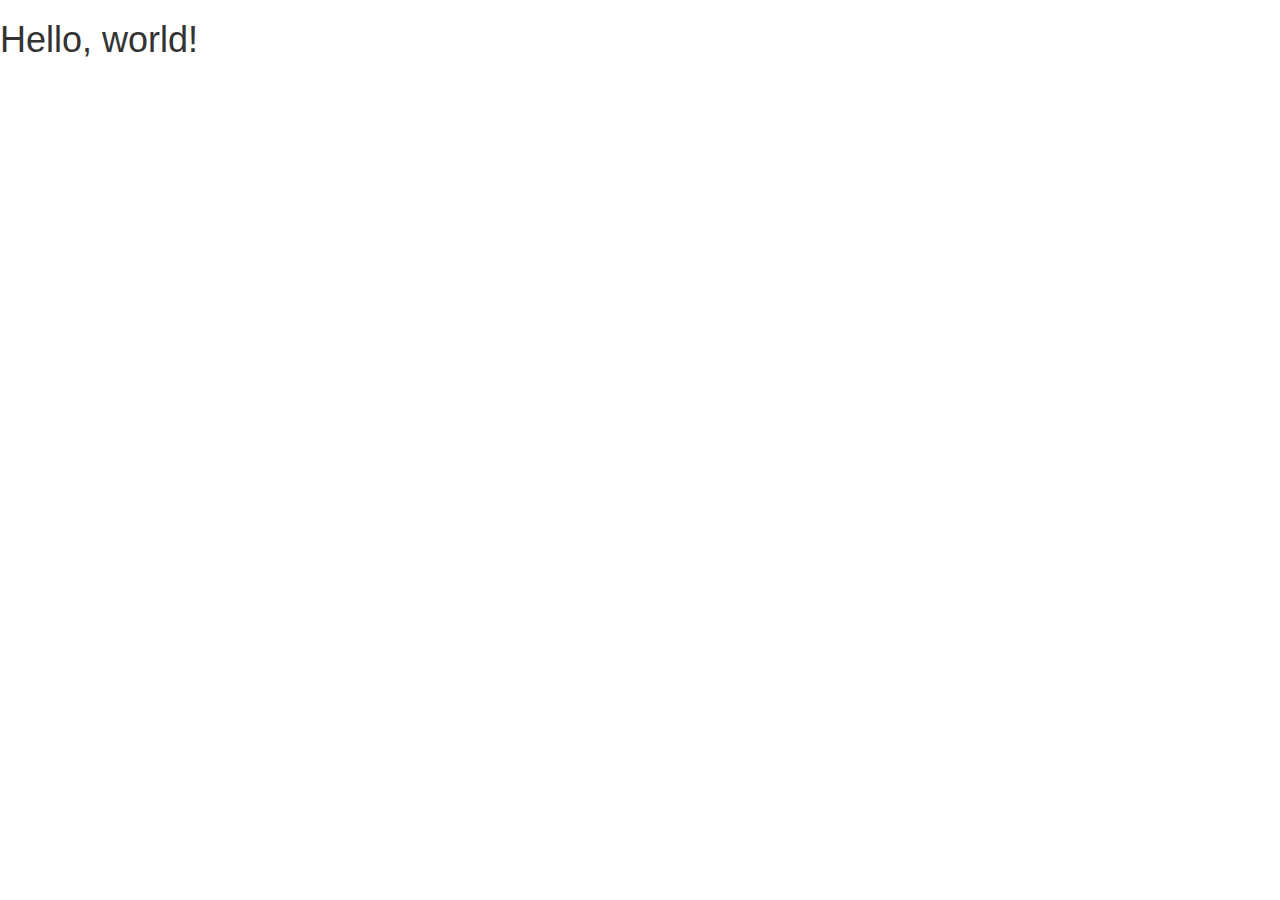
==== index.html @ cba2a3d7 "#1 upload" ====
<!DOCTYPE html>
<html lang="en">
    <head>
        <meta charset="utf-8">
        <meta http-equiv="X-UA-Compatible" content="IE=edge">
        <meta name="viewport" content="width=device-width, initial-scale=1">

        <title>Bootstrap 101 Template</title>
        <link href="asset/bootstrap/css/bootstrap.min.css" rel="stylesheet">

        <!--[if lt IE 9]>
        <script src="https://oss.maxcdn.com/html5shiv/3.7.2/html5shiv.min.js"></script>
        <script src="https://oss.maxcdn.com/respond/1.4.2/respond.min.js"></script>
        <![endif]-->
    </head>
    <body>
        <h1>Hello, world!</h1>

        <script src="asset/js/jquery-3.0.0.min.js"></script>
        <script src="asset/bootstrap/js/bootstrap.min.js"></script>
    </body>
</html>
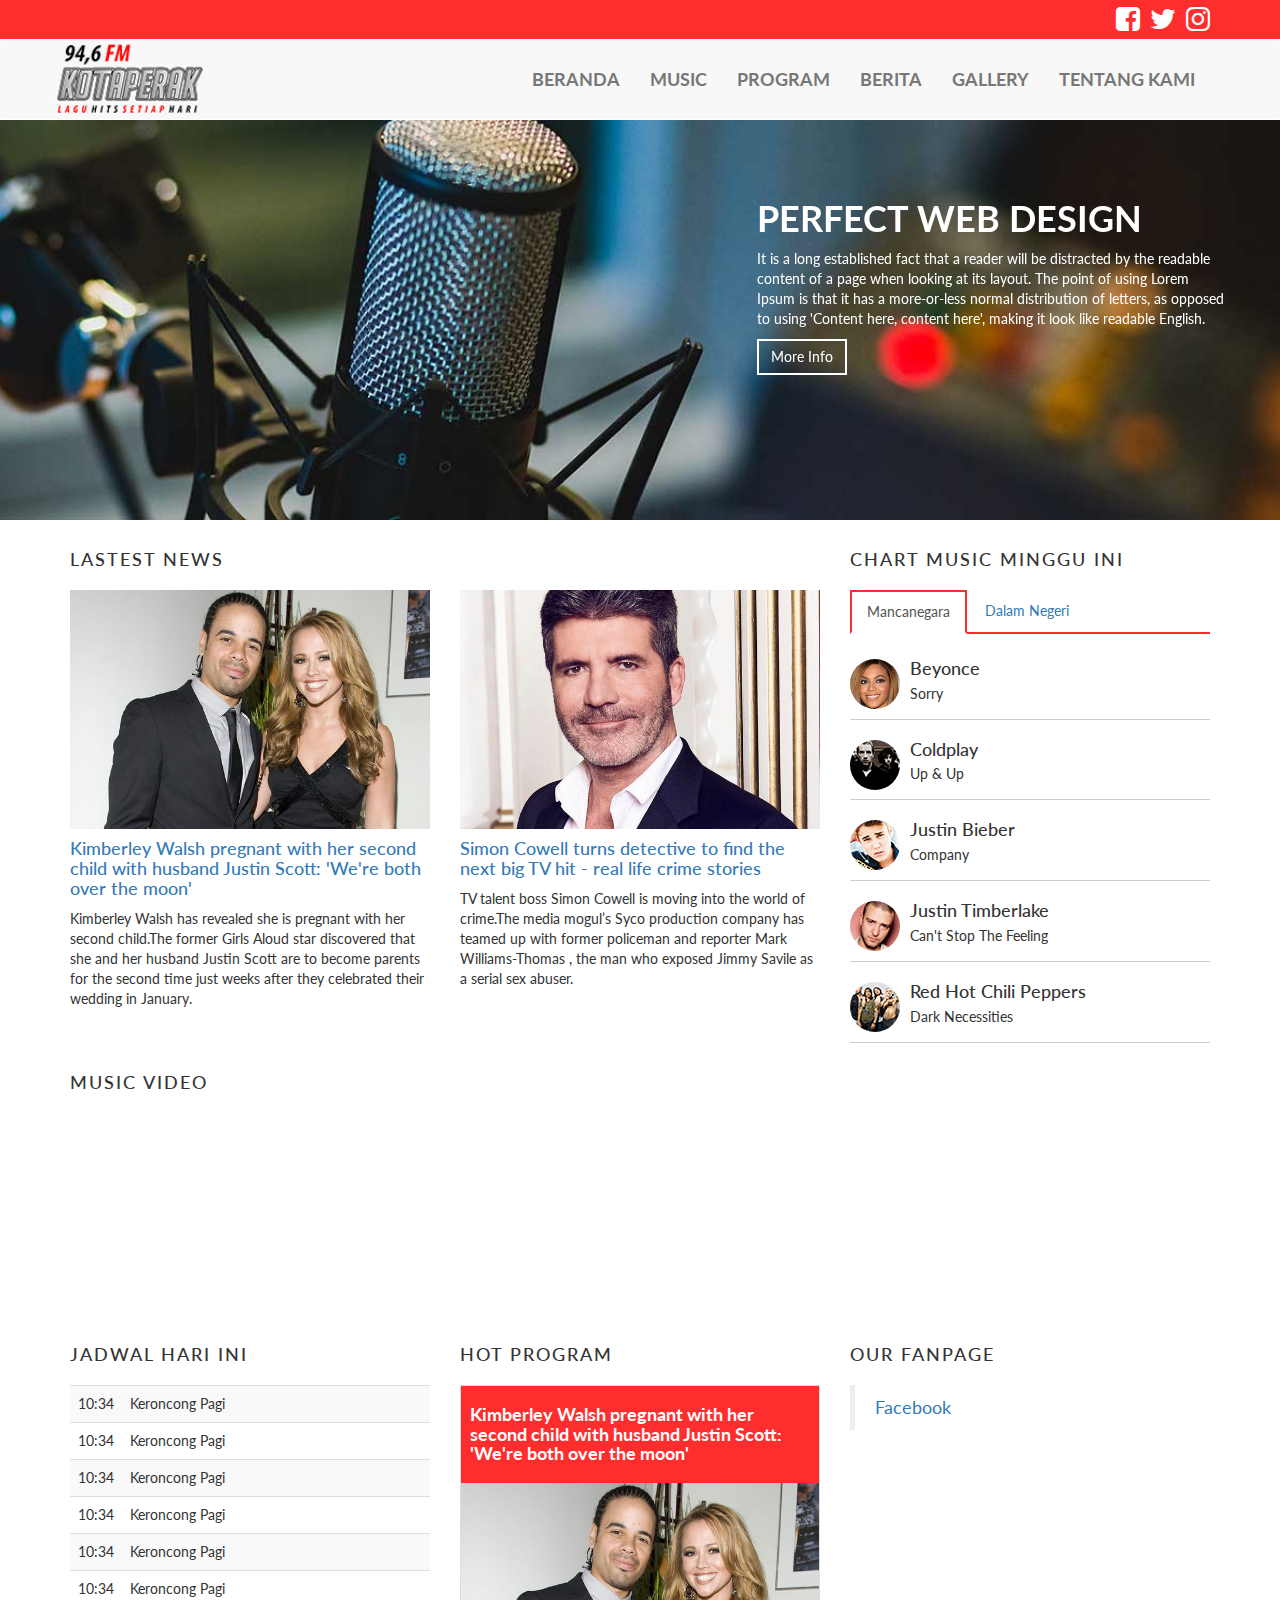
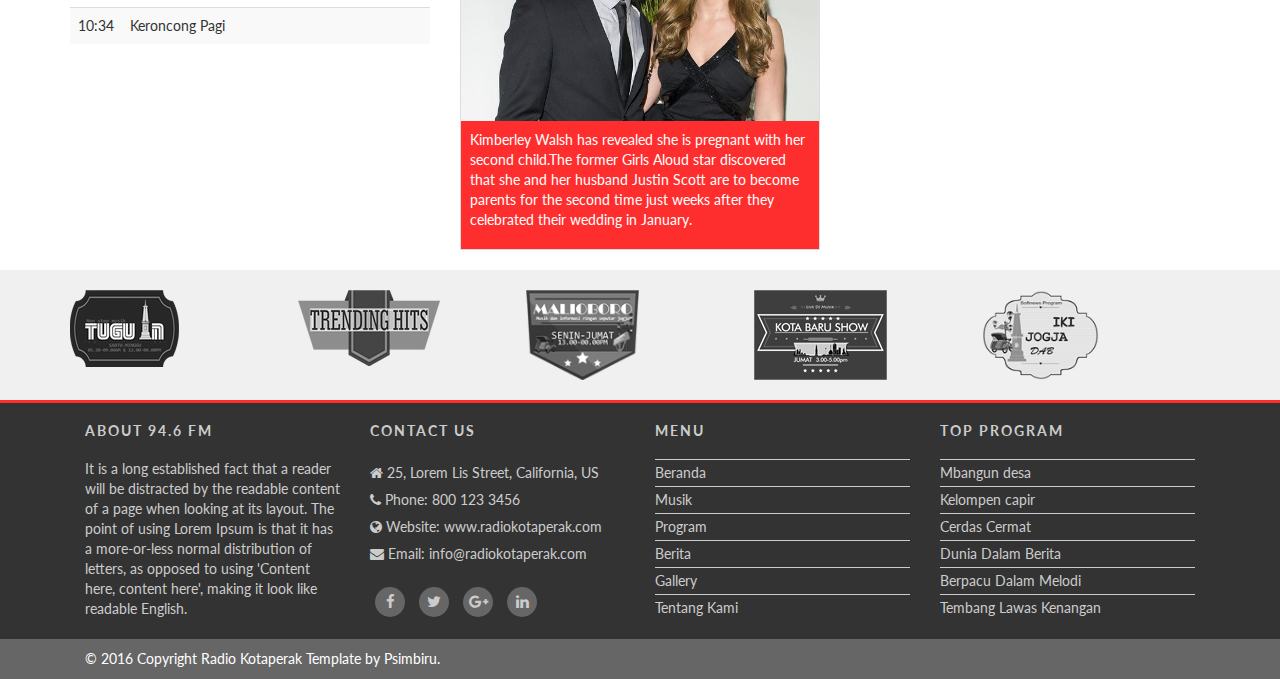
==== commit c5893ecf: "#4" ====
--- a/index.html
+++ b/index.html
@@ -5,8 +5,14 @@
         <meta http-equiv="X-UA-Compatible" content="IE=edge">
         <meta name="viewport" content="width=device-width, initial-scale=1">
 
-        <title>Bootstrap 101 Template</title>
+        <title>Radio Kotaperak</title>
         <link href="asset/bootstrap/css/bootstrap.min.css" rel="stylesheet">
+        <link href="asset/font-awesome/css/font-awesome.min.css" rel="stylesheet">
+        <link href="asset/css/style.css" rel="stylesheet">
+        <link href="asset/flexslider/flexslider.css" rel="stylesheet">
+        <link href="asset/owl-carousel/owl.carousel.css" rel="stylesheet">
+        <link href="asset/owl-carousel/owl.theme.css" rel="stylesheet">
+        <link href='https://fonts.googleapis.com/css?family=Lato:300' rel='stylesheet' type='text/css'>
 
         <!--[if lt IE 9]>
         <script src="https://oss.maxcdn.com/html5shiv/3.7.2/html5shiv.min.js"></script>
@@ -14,9 +20,547 @@
         <![endif]-->
     </head>
     <body>
-        <h1>Hello, world!</h1>
-
-        <script src="asset/js/jquery-3.0.0.min.js"></script>
+        <div id="fb-root"></div>
+<script>(function(d, s, id) {
+  var js, fjs = d.getElementsByTagName(s)[0];
+  if (d.getElementById(id)) return;
+  js = d.createElement(s); js.id = id;
+  js.src = "//connect.facebook.net/en_GB/sdk.js#xfbml=1&version=v2.6";
+  fjs.parentNode.insertBefore(js, fjs);
+}(document, 'script', 'facebook-jssdk'));</script>
+
+        <a id="top_toggle" href="#" class="to-top-btn">
+            <span class="glyphicon glyphicon-triangle-top" aria-hidden="true"></span>
+        </a>
+
+        <div id="top-bar">
+            <div class="container">
+                <ul class="pull-right">
+                    <li><a href="#"><i class="fa fa-2x fa-facebook-square"></i></a></li>
+                    <li><a href="#"><i class="fa fa-2x fa-twitter"></i></a></li>
+                    <li><a href="#"><i class="fa fa-2x fa-instagram"></i></a></li>
+                </ul>
+            </div>
+        </div>
+
+        <div class="main-header">
+            <nav class="navbar navbar-default">
+                <div class="container">
+                    <!-- Brand and toggle get grouped for better mobile display -->
+                    <div class="navbar-header">
+                        <button type="button" class="navbar-toggle collapsed" data-toggle="collapse" data-target="#bs-example-navbar-collapse-1" aria-expanded="false">
+                            <span class="sr-only">Toggle navigation</span>
+                            <span class="icon-bar"></span>
+                            <span class="icon-bar"></span>
+                            <span class="icon-bar"></span>
+                        </button>
+                        <a class="navbar-brand" href="#">
+                            <img src="asset/images/logo.png" alt="Dispute Bills">
+                        </a>
+                    </div>
+
+                    <!-- Collect the nav links, forms, and other content for toggling -->
+                    <div class="collapse navbar-collapse" id="bs-example-navbar-collapse-1">
+                        <ul class="nav navbar-nav navbar-right">
+                            <li><a href="#">Beranda</a></li>
+                            <li><a href="#">Music</a></li>
+                            <li><a href="#">Program</a></li>
+                            <li><a href="#">Berita</a></li>
+                            <li><a href="#">Gallery</a></li>
+                            <li><a href="#">Tentang Kami</a></li>
+                        </ul>
+                    </div>
+
+                </div>
+            </nav>
+        </div>
+
+        <section class="slider visible-lg">
+            <div class="flexslider carousel">
+                <ul class="slides">
+                    <li>
+                        <div class="container">
+                            <div class="row">
+                                <div class="col-lg-12">
+                                    <div class="slide-content slide-content-right">
+                                        <h1>Perfect WEB Design</h1>
+                                        <p>
+                                            It is a long established fact that a reader will be distracted by the readable content of a page when looking at its layout. The point of using Lorem Ipsum is that it has a more-or-less normal distribution of letters, as opposed to using 'Content here, content here', making it look like readable English.
+                                        </p>
+                                        <a href="#" class="btn btn-default btn-slider">More Info</a>
+                                    </div>
+                                </div>
+                            </div>
+                        </div>
+                        <img src="asset/images/slider/1.jpg" />
+    	    		</li>
+                    <li>
+                        <div class="container">
+                            <div class="row">
+                                <div class="col-lg-12">
+                                    <div class="slide-content slide-content-center">
+                                        <h1>Detailed Pixel</h1>
+                                        <p>
+                                            It is a long established fact that a reader will be distracted by the readable content of a page when looking at its layout. The point of using Lorem Ipsum is that it has a more-or-less normal distribution of letters, as opposed to using 'Content here, content here', making it look like readable English.
+                                        </p>
+                                        <a href="#" class="btn btn-default btn-slider">More Info</a>
+                                    </div>
+                                </div>
+                            </div>
+                        </div>
+                        <img src="asset/images/slider/2.jpg" />
+    	    		</li>
+                    <li>
+                        <div class="container">
+                            <div class="row">
+                                <div class="col-lg-12">
+                                    <div class="slide-content slide-content-center">
+                                        <h1>Smart Coder</h1>
+                                        <p>
+                                            It is a long established fact that a reader will be distracted by the readable content of a page when looking at its layout. The point of using Lorem Ipsum is that it has a more-or-less normal distribution of letters, as opposed to using 'Content here, content here', making it look like readable English.
+                                        </p>
+                                        <a href="#" class="btn btn-default btn-slider">More Info</a>
+                                    </div>
+                                </div>
+                            </div>
+                        </div>
+                        <img src="asset/images/slider/3.jpg" />
+    	    		</li>
+                    <li>
+                        <div class="container">
+                            <div class="row">
+                                <div class="col-lg-12">
+                                    <div class="slide-content slide-content-left">
+                                        <h1>Keep it Simple Stupid</h1>
+                                        <p>
+                                            It is a long established fact that a reader will be distracted by the readable content of a page when looking at its layout. The point of using Lorem Ipsum is that it has a more-or-less normal distribution of letters, as opposed to using 'Content here, content here', making it look like readable English.
+                                        </p>
+                                        <a href="#" class="btn btn-default btn-slider">More Info</a>
+                                    </div>
+                                </div>
+                            </div>
+                        </div>
+                        <img src="asset/images/slider/4.jpg" />
+    	    		</li>
+                </ul>
+            </div>
+        </section>
+
+        <div class="container">
+            <div class="row">
+                <div class="col-lg-8">
+                    <div class="news-homepage">
+                        <div class="row">
+                            <div class="col-lg-12">
+                                <div class="box-header">
+                                    <h4>Lastest News</h4>
+                                </div>
+                            </div>
+                            <div class="col-lg-6">
+                                <div class="thumbnail">
+                                    <a href="#">
+                                        <img src="asset/images/news/kimberley.jpg" alt="simon.jpg">
+                                    </a>
+                                    <div class="caption">
+                                        <a href="#">
+                                            <h4>Kimberley Walsh pregnant with her second child with husband Justin Scott: 'We're both over the moon'</h4>
+                                        </a>
+                                        <p>Kimberley Walsh has revealed she is pregnant with her second child.The former Girls Aloud star discovered that she and her husband Justin Scott are to become parents for the second time just weeks after they celebrated their wedding in January.</p>
+                                    </div>
+                                </div>
+                            </div>
+                            <div class="col-lg-6">
+                                <div class="thumbnail">
+                                    <a href="#">
+                                        <img src="asset/images/news/simon.jpg" alt="simon.jpg">
+                                    </a>
+                                    <div class="caption">
+                                        <a href="#">
+                                            <h4>Simon Cowell turns detective to find the next big TV hit - real life crime stories</h4>
+                                        </a>
+                                        <p>TV talent boss Simon Cowell is moving into the world of crime.The media mogul’s Syco production company has teamed up with former policeman and reporter Mark Williams-Thomas , the man who exposed Jimmy Savile as a serial sex abuser.</p>
+                                    </div>
+                                </div>
+                            </div>
+                        </div>
+                    </div>
+                </div>
+                <div class="col-lg-4">
+                    <div class="box-header">
+                        <h4>Chart Music Minggu ini</h4>
+                    </div>
+                    <div>
+                        <ul class="nav nav-tabs" role="tablist">
+                            <li role="presentation" class="active"><a href="#mancanegara" aria-controls="mancanegara" role="tab" data-toggle="tab">Mancanegara</a></li>
+                            <li role="presentation"><a href="#dalam_negeri" aria-controls="dalam_negeri" role="tab" data-toggle="tab">Dalam Negeri</a></li>
+                        </ul>
+                        <div class="tab-content" id="chart-content">
+                            <div class="tab-pane active" id="mancanegara">
+
+                                <div class="media">
+                                    <div class="media-left">
+                                        <a href="#">
+                                            <img class="media-object img-circle" src="asset/images/chart/beyonce.jpeg" alt="beyonce.jpg">
+                                        </a>
+                                    </div>
+                                    <div class="media-body">
+                                        <h4 class="media-heading">Beyonce</h4>
+                                        <p>Sorry</p>
+                                    </div>
+                                </div>
+
+                                <div class="media">
+                                    <div class="media-left">
+                                        <a href="#">
+                                            <img class="media-object img-circle" src="asset/images/chart/coldplay.jpeg" alt="coldplay.jpg">
+                                        </a>
+                                    </div>
+                                    <div class="media-body">
+                                        <h4 class="media-heading">Coldplay</h4>
+                                        <p>Up & Up</p>
+                                    </div>
+                                </div>
+
+                                <div class="media">
+                                    <div class="media-left">
+                                        <a href="#">
+                                            <img class="media-object img-circle" src="asset/images/chart/justin.jpg" alt="justin.jpg">
+                                        </a>
+                                    </div>
+                                    <div class="media-body">
+                                        <h4 class="media-heading">Justin Bieber</h4>
+                                        <p>Company</p>
+                                    </div>
+                                </div>
+
+                                <div class="media">
+                                    <div class="media-left">
+                                        <a href="#">
+                                            <img class="media-object img-circle" src="asset/images/chart/justin2.jpg" alt="justin2.jpg">
+                                        </a>
+                                    </div>
+                                    <div class="media-body">
+                                        <h4 class="media-heading">Justin Timberlake</h4>
+                                        <p>Can't Stop The Feeling</p>
+                                    </div>
+                                </div>
+                                <div class="media">
+                                    <div class="media-left">
+                                        <a href="#">
+                                            <img class="media-object img-circle" src="asset/images/chart/rhcp.jpeg">
+                                        </a>
+                                    </div>
+                                    <div class="media-body">
+                                        <h4 class="media-heading">Red Hot Chili Peppers</h4>
+                                        <p>Dark Necessities</p>
+                                    </div>
+                                </div>
+
+                            </div>
+
+
+                            <div class="tab-pane" id="dalam_negeri">
+                                <div class="media">
+                                    <div class="media-left">
+                                        <a href="#">
+                                            <img class="media-object img-circle" src="asset/images/chart/melly.jpg">
+                                        </a>
+                                    </div>
+                                    <div class="media-body">
+                                        <h4 class="media-heading">Melly Goeslaw & Marthino Lio</h4>
+                                        <p>Ratusan Purnama</p>
+                                    </div>
+                                </div>
+
+                                <div class="media">
+                                    <div class="media-left">
+                                        <a href="#">
+                                            <img class="media-object img-circle" src="asset/images/chart/maliq.jpg">
+                                        </a>
+                                    </div>
+                                    <div class="media-body">
+                                        <h4 class="media-heading">Maliq & D'Essentials</h4>
+                                        <p>Mendekat Melihat Mendengar</p>
+                                    </div>
+                                </div>
+
+                                <div class="media">
+                                    <div class="media-left">
+                                        <a href="#">
+                                            <img class="media-object img-circle" src="asset/images/chart/isyana.png">
+                                        </a>
+                                    </div>
+                                    <div class="media-body">
+                                        <h4 class="media-heading">Isyana Sarasvati</h4>
+                                        <p>Mimpi</p>
+                                    </div>
+                                </div>
+                                <div class="media">
+                                    <div class="media-left">
+                                        <a href="#">
+                                            <img class="media-object img-circle" src="asset/images/chart/afgan.jpg">
+                                        </a>
+                                    </div>
+                                    <div class="media-body">
+                                        <h4 class="media-heading">Afgan</h4>
+                                        <p>Kunci Hati</p>
+                                    </div>
+                                </div>
+                                <div class="media">
+                                    <div class="media-left">
+                                        <a href="#">
+                                            <img class="media-object img-circle" src="asset/images/chart/raisa.jpg">
+                                        </a>
+                                    </div>
+                                    <div class="media-body">
+                                        <h4 class="media-heading">Raisa</h4>
+                                        <p>Kali Kedua</p>
+                                    </div>
+                                </div>
+
+                            </div>
+                        </div>
+                    </div>
+                </div>
+            </div>
+        </div>
+
+        <div class="container">
+            <div class="row video-homepage">
+                <div class="col-lg-12">
+                    <div class="box-header">
+                        <h4>Music Video</h4>
+                    </div>
+                </div>
+
+                <div class="col-lg-4">
+                    <div class="embed-responsive embed-responsive-16by9">
+                      <iframe width="560" height="315" src="https://www.youtube.com/embed/u8CMsQ-p1ls" frameborder="0" allowfullscreen></iframe>
+                    </div>
+                </div>
+
+                <div class="col-lg-4">
+                    <div class="embed-responsive embed-responsive-16by9">
+                      <iframe width="560" height="315" src="https://www.youtube.com/embed/I52XNMudQNA" frameborder="0" allowfullscreen></iframe>
+                    </div>
+                </div>
+
+                <div class="col-lg-4">
+                    <div class="embed-responsive embed-responsive-16by9">
+                      <iframe width="420" height="315" src="https://www.youtube.com/embed/7xrxrEEGVdM" frameborder="0" allowfullscreen></iframe>
+                    </div>
+                </div>
+            </div>
+        </div>
+
+        <div class="container">
+            <div class="row mine">
+                <div class="col-lg-4">
+                    <div class="box-header">
+                        <h4>Jadwal Hari ini</h4>
+                    </div>
+                    <table class="table table-striped">
+                        <tbody>
+                            <tr>
+                                <td width="50">10:34</td>
+                                <td>Keroncong Pagi</td>
+                            </tr>
+                            <tr>
+                                <td>10:34</td>
+                                <td>Keroncong Pagi</td>
+                            </tr>
+                            <tr>
+                                <td>10:34</td>
+                                <td>Keroncong Pagi</td>
+                            </tr>
+                            <tr>
+                                <td>10:34</td>
+                                <td>Keroncong Pagi</td>
+                            </tr>
+                            <tr>
+                                <td>10:34</td>
+                                <td>Keroncong Pagi</td>
+                            </tr>
+                            <tr>
+                                <td>10:34</td>
+                                <td>Keroncong Pagi</td>
+                            </tr>
+                            <tr>
+                                <td>10:34</td>
+                                <td>Keroncong Pagi</td>
+                            </tr>
+                        </tbody>
+                    </table>
+                </div>
+                <div class="col-lg-4">
+                    <div class="box-header">
+                        <h4>Hot Program</h4>
+                    </div>
+                    <div class="thumbnail" id="hot-program">
+                        <div class="caption">
+                            <a href="#">
+                                <h4>Kimberley Walsh pregnant with her second child with husband Justin Scott: 'We're both over the moon'</h4>
+                            </a>
+                        </div>
+                        <a href="#">
+                            <img src="asset/images/news/kimberley.jpg" alt="simon.jpg">
+                        </a>
+                        <div class="caption">
+                            <p>Kimberley Walsh has revealed she is pregnant with her second child.The former Girls Aloud star discovered that she and her husband Justin Scott are to become parents for the second time just weeks after they celebrated their wedding in January.</p>
+                        </div>
+                    </div>
+                </div>
+                <div class="col-lg-4">
+                    <div class="box-header">
+                        <h4>Our Fanpage</h4>
+                    </div>
+                    <div data-height="450" class="fb-page" data-href="https://www.facebook.com/facebook" data-tabs="timeline" data-small-header="true" data-adapt-container-width="true" data-hide-cover="false" data-show-facepile="true"><blockquote cite="https://www.facebook.com/facebook" class="fb-xfbml-parse-ignore"><a href="https://www.facebook.com/facebook">Facebook</a></blockquote></div>
+                </div>
+
+            </div>
+        </div>
+
+        <div class="our-friends">
+            <div class="container">
+                <div id="owl-example" class="owl-carousel">
+                      <div>
+                          <img src="asset/images/friends/bw/1.png" alt="friends" />
+                      </div>
+                      <div>
+                          <img src="asset/images/friends/bw/2.png" alt="friends" />
+                      </div>
+                      <!-- <div>
+                          <img src="asset/images/friends/3.png" alt="friends" />
+                      </div> -->
+                      <div>
+                          <img src="asset/images/friends/bw/4.png" alt="friends" />
+                      </div>
+                      <div>
+                          <img src="asset/images/friends/bw/5.png" alt="friends" />
+                      </div>
+                      <div>
+                          <img src="asset/images/friends/bw/6.png" alt="friends" />
+                      </div>
+                      <div>
+                          <img src="asset/images/friends/bw/7.png" alt="friends" />
+                      </div>
+                      <div>
+                          <img src="asset/images/friends/bw/8.png" alt="friends" />
+                      </div>
+                      <div>
+                          <img src="asset/images/friends/bw/9.png" alt="friends" />
+                      </div>
+                </div>
+            </div>
+        </div>
+
+        <div class="footer">
+            <div class="container">
+                <div class="col-lg-3">
+                    <div class="footer-content">
+                        <h5>About 94.6 FM </h5>
+                        <p>
+                            It is a long established fact that a reader will be distracted by the readable content of a page when looking at its layout. The point of using Lorem Ipsum is that it has a more-or-less normal distribution of letters, as opposed to using 'Content here, content here', making it look like readable English.
+                        </p>
+                    </div>
+                </div>
+                <div class="col-lg-3">
+                    <div class="footer-content">
+                        <h5>Contact Us</h5>
+                        <address>
+                        	<i class="fa fa-home"></i> 25, Lorem Lis Street, California, US <br>
+                        	<i class="fa fa-phone"></i> Phone: 800 123 3456 <br>
+                        	<i class="fa fa-globe"></i> Website: <a href="#">www.radiokotaperak.com</a> <br>
+                        	<i class="fa fa-envelope"></i> Email: <a href="mailto:info@anybiz.com">info@radiokotaperak.com</a>
+                        </address>
+
+                        <ul class="social-network social-circle">
+                            <li><a href="#" class="icoFacebook" title="Facebook"><i class="fa fa-facebook"></i></a></li>
+                            <li><a href="#" class="icoTwitter" title="Twitter"><i class="fa fa-twitter"></i></a></li>
+                            <li><a href="#" class="icoGoogle" title="Google +"><i class="fa fa-google-plus"></i></a></li>
+                            <li><a href="#" class="icoLinkedin" title="Linkedin"><i class="fa fa-linkedin"></i></a></li>
+                        </ul>
+                    </div>
+                </div>
+
+                <div class="col-lg-3">
+                    <div class="footer-link">
+                        <h5>Menu</h5>
+                        <ul class="link-lists">
+                            <li><a href="#">Beranda</a></li>
+                            <li><a href="#">Musik</a></li>
+                            <li><a href="#">Program</a></li>
+                            <li><a href="#">Berita</a></li>
+                            <li><a href="#">Gallery</a></li>
+                            <li><a href="#">Tentang Kami</a></li>
+                        </ul>
+                    </div>
+                </div>
+
+                <div class="col-lg-3">
+                    <div class="footer-link">
+                        <h5>Top Program</h5>
+                        <ul class="link-lists">
+                            <li><a href="#">Mbangun desa</a></li>
+                            <li><a href="#">Kelompen capir</a></li>
+                            <li><a href="#">Cerdas Cermat</a></li>
+                            <li><a href="#">Dunia Dalam Berita</a></li>
+                            <li><a href="#">Berpacu Dalam Melodi</a></li>
+                            <li><a href="#">Tembang Lawas Kenangan</a></li>
+                        </ul>
+                    </div>
+                </div>
+            </div>
+        </div>
+
+        <div class="copyright">
+            <div class="container">
+                <div class="col-lg-9">
+                    © 2016 Copyright Radio Kotaperak Template by Psimbiru.
+                </div>
+            </div>
+        </div>
+
+        <script src="asset/js/jquery.min.js"></script>
         <script src="asset/bootstrap/js/bootstrap.min.js"></script>
+        <script src="asset/flexslider/jquery.flexslider.js"></script>
+        <script src="asset/owl-carousel/owl.carousel.js"></script>
+        <script type="text/javascript">
+            $(document).ready(function() {
+                $("#owl-example").owlCarousel({
+                    pagination: false,
+                    autoPlay : true
+                });
+            });
+            $(window).load(function() {
+                $('.flexslider').flexslider({
+                    animation: "slide",
+                    controlNav: false,               //Boolean: Create navigation for paging control of each slide? Note: Leave true for manualControls usage
+                    directionNav: false             //Boolean: Create navigation for previous/next navigation? (true/false)
+                });
+            });
+
+            $(document).ready(function(){
+            	//lets show the button when the page scroll to about 400 pixels
+                //change the value to your desired offset
+                $(window).scroll(function() {
+                    if($(window).scrollTop() > 400){
+                        //show the button when scroll offset is greater than 400 pixels
+                        $('.to-top-btn').fadeIn('slow');
+                    }else{
+                        //hide the button if scroll offset is less than 400 pixels
+                        $('.to-top-btn').fadeOut('slow');
+                    }
+                });
+
+                $("#top_toggle").click(function() {
+                    $('html, body').animate({
+                        scrollTop: $("#top-bar").offset().top
+                    }, 2000);
+                });
+            });
+        </script>
+
+
     </body>
 </html>
--- a/asset/css/style.css
+++ b/asset/css/style.css
@@ -0,0 +1,283 @@
+@import url("mc.css");
+
+/*global*/
+body{
+    font-family: 'Lato', sans-serif;
+}
+.box-header {
+    /*border-bottom: 5px solid #ccc;*/
+    margin: 10px 0 20px 0;
+    text-transform: uppercase;
+    font-weight: 700;
+    letter-spacing: 2px;
+}
+
+.to-top-btn {
+    position: fixed;
+    bottom: 20px;
+    right: 30px;
+    border-radius: 50%;
+    text-decoration: none;
+    background:#ff2e2e;
+    color: #fff !important;
+    padding: 7px 10px;
+    display: none;
+    /*border:1px solid #ccc;*/
+}
+
+#chart-content {
+    padding:20px 0;
+}
+
+#chart-content .media {
+    padding: 5px 0;
+    border-bottom: 1px solid #ccc;
+}
+
+#chart-content .media-object{
+    width: 50px;
+}
+
+
+
+
+
+#top-bar {
+    padding: 5px 0;
+    background: #ff2e2e;
+}
+
+#top-bar ul {
+    list-style-type: none;
+    padding: 0;
+    margin: 0;
+}
+
+#top-bar ul li{
+    display:table-cell;
+    /*padding:10px;*/
+    padding-left: 10px;
+}
+
+#top-bar i {
+    color:#ffffff;
+}
+
+.navbar{
+    margin: 0 !important;
+    border: 0 !important;
+}
+
+.navbar-brand {
+    padding: 0px;
+}
+.navbar-brand>img {
+    height: 100%;
+    padding: 5px 0;
+    width: auto;
+}
+.main-header .navbar-brand {
+    height: 80px;
+}
+.main-header .nav >li >a {
+  font-size: 18px;
+  font-weight: 700;
+  text-transform: uppercase;
+}
+.main-header .navbar-toggle {
+  padding: 10px;
+  margin: 25px 15px 25px 0;
+}
+
+/*Slider*/
+.slider {
+    margin-bottom: 20px;
+}
+.slide-content{
+    position: absolute;
+    width: 40%;
+    /*padding:30px;*/
+    margin-top: 60px;
+}
+
+.slide-content-left{
+    top: 0; bottom: 0;
+}
+
+.slide-content-center{
+    left: 0; right: 0;
+    margin: 60px auto;
+}
+
+.slide-content-right{
+    right: 0;
+}
+
+.slide-content h1, .slide-content p{
+    color: #fff;
+}
+
+.slide-content h1 {
+    text-transform: uppercase;
+    font-weight: bold;
+}
+
+.btn-slider {
+    border: 2px solid #fff !important;
+    border-radius: 0;
+    color: #fff;
+    background: transparent !important;
+}
+
+/*news-homepage*/
+.news-homepage {}
+.news-homepage .thumbnail{
+    border: 0px;
+    padding: 0px;
+}
+.news-homepage .thumbnail .caption{
+    padding: 0px;
+}
+
+/*video-homepage*/
+.video-homepage {
+    margin-bottom: 20px;
+}
+
+/*mine*/
+#hot-program {
+    padding: 0;
+    border-radius: 0;
+    background: #ff2e2e;
+}
+
+#hot-program p, #hot-program a {
+    color: #fff;
+}
+
+#hot-program h4 {
+    font-weight: bold;
+}
+
+
+/*our-friends*/
+.our-friends {
+    background: #f0f0f0;
+    padding: 20px 0;
+    border-bottom: 3px solid #ff2e2e;
+}
+
+.our-friends img {
+    max-height: 90px;
+}
+
+/*footer*/
+.footer {
+    background: #333;
+    padding: 10px 0;
+}
+
+.footer-link ul {
+    margin: 0;
+    padding: 0;
+}
+
+.footer a, .footer h5, .footer p, .footer address {
+    color: #ccc;
+}
+
+.footer address {
+    line-height: 27px;
+}
+
+.footer h5 {
+    font-weight: 700;
+    margin-bottom: 20px;
+    text-transform: uppercase;
+    letter-spacing: 2px;
+}
+
+.footer .link-lists {
+}
+
+.footer .link-lists li{
+    border-top: 1px solid #ccc;
+    padding: 3px 0;
+}
+
+ul.social-network {
+	list-style: none;
+	display: inline;
+	margin-left:0 !important;
+	padding: 0;
+}
+ul.social-network li {
+	display: inline;
+	margin: 0 5px;
+}
+
+.social-circle li i {
+	margin:0;
+	line-height:30px;
+	text-align: center;
+}
+.social-circle li a {
+	display:inline-block;
+	position:relative;
+	margin:0 auto 0 auto;
+	-moz-border-radius:50%;
+	-webkit-border-radius:50%;
+	border-radius:50%;
+	text-align:center;
+	width: 30px;
+	height: 30px;
+	font-size:15px;
+    background-color: #666;
+}
+
+.social-network a.icoRss:hover {
+	background-color: #F56505;
+}
+.social-network a.icoFacebook:hover {
+	background-color:#3B5998;
+}
+.social-network a.icoTwitter:hover {
+	background-color:#33ccff;
+}
+.social-network a.icoGoogle:hover {
+	background-color:#BD3518;
+}
+.social-network a.icoVimeo:hover {
+	background-color:#0590B8;
+}
+.social-network a.icoLinkedin:hover {
+	background-color:#007bb7;
+}
+
+
+
+/*copyright*/
+.copyright {
+    background: #666;
+    padding: 10px 0;
+}
+.copyright * {
+    color:#fff;
+}
+
+/*tab*/
+.nav-tabs {
+    border-bottom: 2px solid #ff2e2e;
+}
+.nav-tabs>li>a {
+    border-radius: 0 !important;
+}
+
+.nav-tabs>li.active>a, .nav-tabs>li.active>a:focus, .nav-tabs>li.active>a:hover {
+    border: 2px solid #ff2e2e;
+    border-bottom-color: #fff !important;
+}
+
+.nav-tabs>li {
+    margin-bottom: -2px;
+}
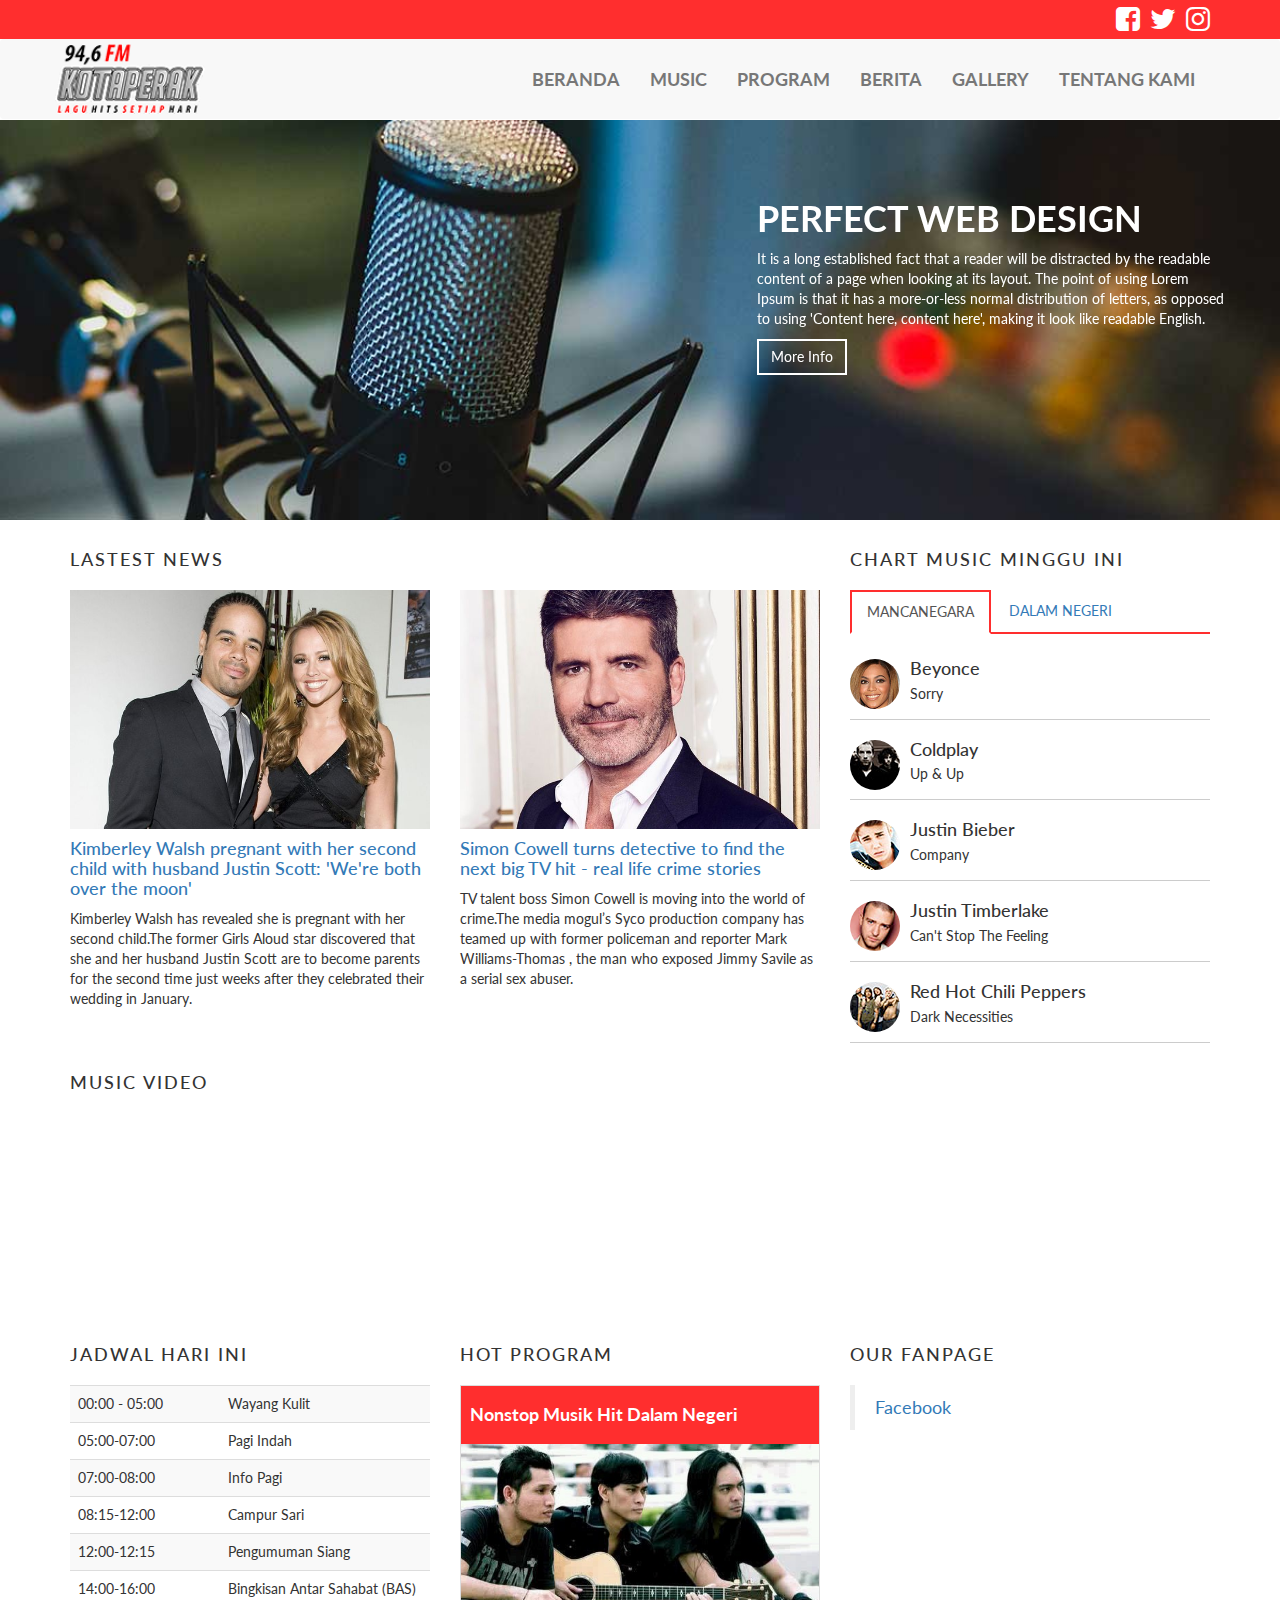
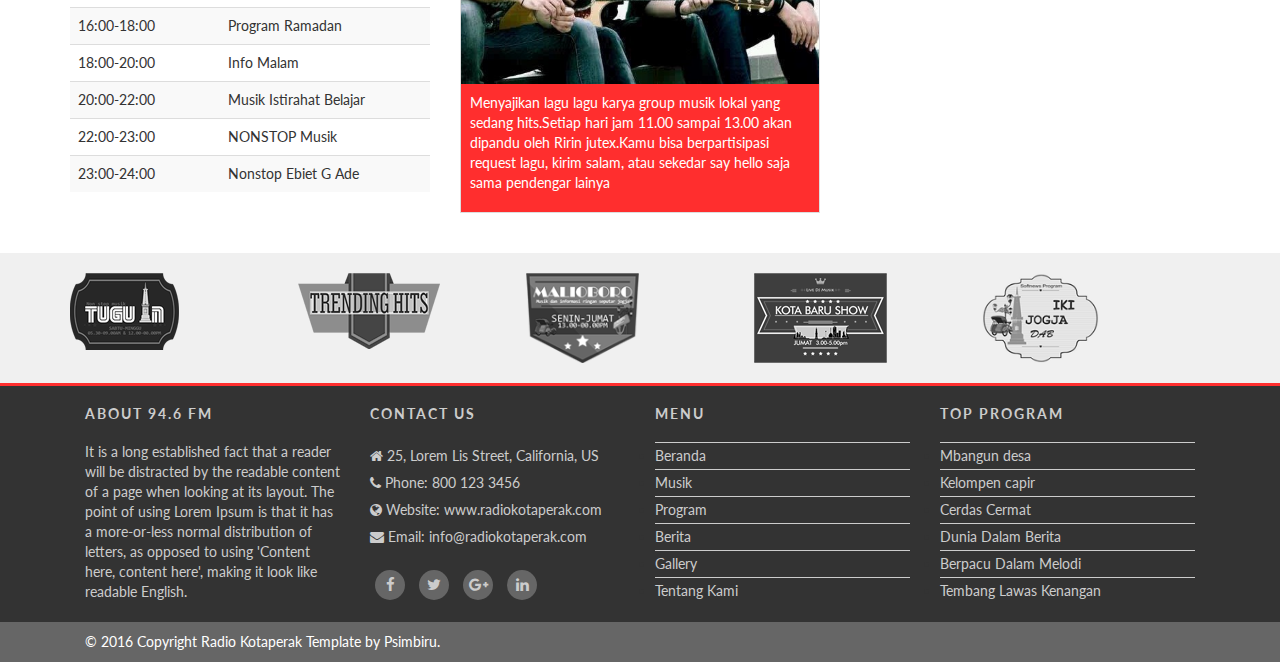
==== commit f43ddc2a: "#5" ====
--- a/index.html
+++ b/index.html
@@ -353,8 +353,8 @@
             </div>
         </div>
 
-        <div class="container">
-            <div class="row mine">
+        <div class="container mine">
+            <div class="row ">
                 <div class="col-lg-4">
                     <div class="box-header">
                         <h4>Jadwal Hari ini</h4>
@@ -362,32 +362,48 @@
                     <table class="table table-striped">
                         <tbody>
                             <tr>
-                                <td width="50">10:34</td>
-                                <td>Keroncong Pagi</td>
-                            </tr>
-                            <tr>
-                                <td>10:34</td>
-                                <td>Keroncong Pagi</td>
-                            </tr>
-                            <tr>
-                                <td>10:34</td>
-                                <td>Keroncong Pagi</td>
-                            </tr>
-                            <tr>
-                                <td>10:34</td>
-                                <td>Keroncong Pagi</td>
-                            </tr>
-                            <tr>
-                                <td>10:34</td>
-                                <td>Keroncong Pagi</td>
-                            </tr>
-                            <tr>
-                                <td>10:34</td>
-                                <td>Keroncong Pagi</td>
-                            </tr>
-                            <tr>
-                                <td>10:34</td>
-                                <td>Keroncong Pagi</td>
+                                <td width="150">00:00 - 05:00</td>
+                                <td>Wayang Kulit</td>
+                            </tr>
+                            <tr>
+                                <td>05:00-07:00</td>
+                                <td>Pagi Indah</td>
+                            </tr>
+                            <tr>
+                                <td>07:00-08:00</td>
+                                <td>Info Pagi</td>
+                            </tr>
+                            <tr>
+                                <td>08:15-12:00</td>
+                                <td>Campur Sari</td>
+                            </tr>
+                            <tr>
+                                <td>12:00-12:15</td>
+                                <td>Pengumuman Siang</td>
+                            </tr>
+                            <tr>
+                                <td>14:00-16:00</td>
+                                <td>Bingkisan Antar Sahabat (BAS)</td>
+                            </tr>
+                            <tr>
+                                <td>16:00-18:00</td>
+                                <td>Program Ramadan</td>
+                            </tr>
+                            <tr>
+                                <td>18:00-20:00</td>
+                                <td>Info Malam</td>
+                            </tr>
+                            <tr>
+                                <td>20:00-22:00</td>
+                                <td>Musik Istirahat Belajar</td>
+                            </tr>
+                            <tr>
+                                <td>22:00-23:00</td>
+                                <td>NONSTOP Musik</td>
+                            </tr>
+                            <tr>
+                                <td>23:00-24:00</td>
+                                <td>Nonstop Ebiet G Ade</td>
                             </tr>
                         </tbody>
                     </table>
@@ -399,14 +415,14 @@
                     <div class="thumbnail" id="hot-program">
                         <div class="caption">
                             <a href="#">
-                                <h4>Kimberley Walsh pregnant with her second child with husband Justin Scott: 'We're both over the moon'</h4>
+                                <h4>Nonstop Musik Hit Dalam Negeri</h4>
                             </a>
                         </div>
                         <a href="#">
-                            <img src="asset/images/news/kimberley.jpg" alt="simon.jpg">
+                            <img src="asset/images/other/andra.jpg" alt="simon.jpg">
                         </a>
                         <div class="caption">
-                            <p>Kimberley Walsh has revealed she is pregnant with her second child.The former Girls Aloud star discovered that she and her husband Justin Scott are to become parents for the second time just weeks after they celebrated their wedding in January.</p>
+                            <p>Menyajikan lagu lagu karya group musik lokal yang sedang hits.Setiap hari jam 11.00 sampai 13.00 akan dipandu oleh Ririn jutex.Kamu bisa berpartisipasi request lagu, kirim salam, atau sekedar say hello saja sama pendengar lainya</p>
                         </div>
                     </div>
                 </div>
--- a/asset/css/style.css
+++ b/asset/css/style.css
@@ -145,6 +145,10 @@
 }
 
 /*mine*/
+.mine {
+    margin-bottom: 20px;
+}
+
 #hot-program {
     padding: 0;
     border-radius: 0;
@@ -271,12 +275,17 @@
 }
 .nav-tabs>li>a {
     border-radius: 0 !important;
+    text-transform: uppercase;
+
 }
 
 .nav-tabs>li.active>a, .nav-tabs>li.active>a:focus, .nav-tabs>li.active>a:hover {
     border: 2px solid #ff2e2e;
     border-bottom-color: #fff !important;
-}
+    text-transform: uppercase;
+}
+
+
 
 .nav-tabs>li {
     margin-bottom: -2px;
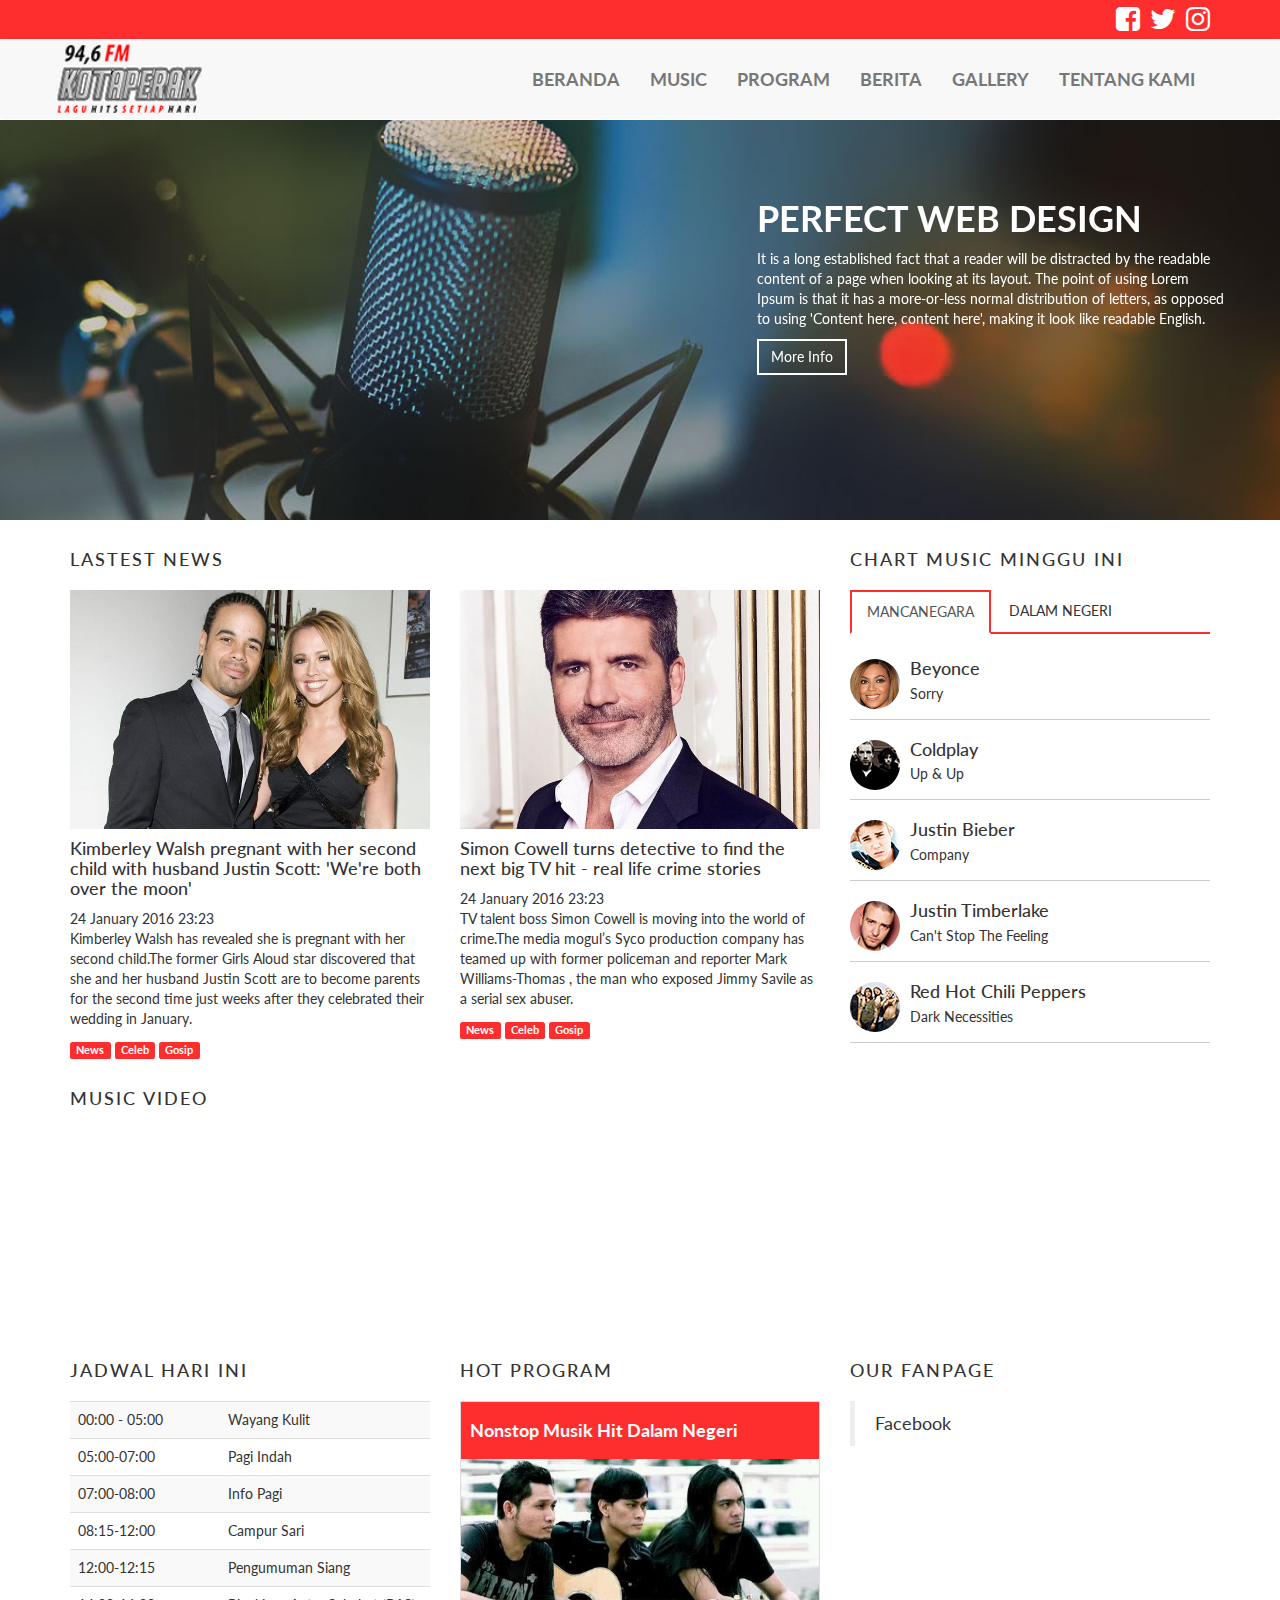
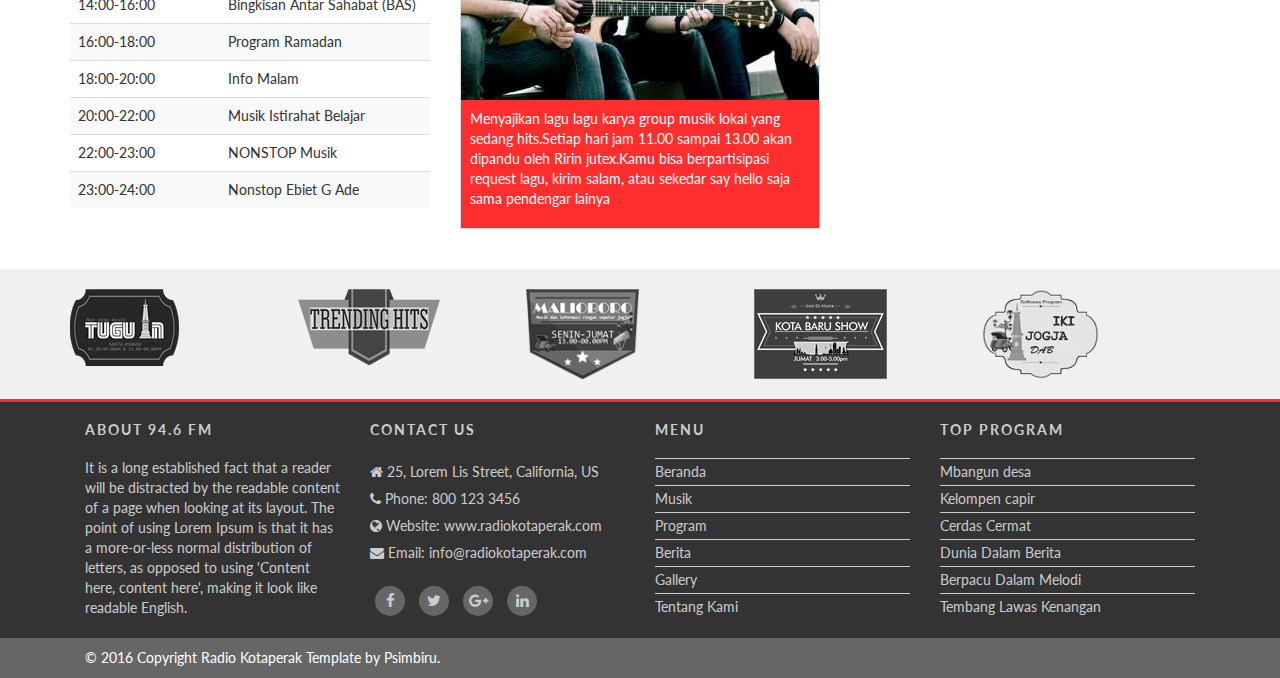
==== commit e71357a2: "#6" ====
--- a/index.html
+++ b/index.html
@@ -62,12 +62,12 @@
                     <!-- Collect the nav links, forms, and other content for toggling -->
                     <div class="collapse navbar-collapse" id="bs-example-navbar-collapse-1">
                         <ul class="nav navbar-nav navbar-right">
-                            <li><a href="#">Beranda</a></li>
+                            <li><a href="index.html">Beranda</a></li>
                             <li><a href="#">Music</a></li>
-                            <li><a href="#">Program</a></li>
-                            <li><a href="#">Berita</a></li>
-                            <li><a href="#">Gallery</a></li>
-                            <li><a href="#">Tentang Kami</a></li>
+                            <li><a href="program.html">Program</a></li>
+                            <li><a href="news.html">Berita</a></li>
+                            <li><a href="album.html">Gallery</a></li>
+                            <li><a href="about.html">Tentang Kami</a></li>
                         </ul>
                     </div>
 
@@ -165,7 +165,15 @@
                                         <a href="#">
                                             <h4>Kimberley Walsh pregnant with her second child with husband Justin Scott: 'We're both over the moon'</h4>
                                         </a>
+                                        <div class="meta">
+                                            24 January 2016 23:23
+                                        </div>
                                         <p>Kimberley Walsh has revealed she is pregnant with her second child.The former Girls Aloud star discovered that she and her husband Justin Scott are to become parents for the second time just weeks after they celebrated their wedding in January.</p>
+                                        <div class="tags">
+                                            <span class="label label-default label-orange">News</span>
+                                            <span class="label label-default label-orange">Celeb</span>
+                                            <span class="label label-default label-orange">Gosip</span>
+                                        </div>
                                     </div>
                                 </div>
                             </div>
@@ -178,7 +186,15 @@
                                         <a href="#">
                                             <h4>Simon Cowell turns detective to find the next big TV hit - real life crime stories</h4>
                                         </a>
+                                        <div class="meta">
+                                            24 January 2016 23:23
+                                        </div>
                                         <p>TV talent boss Simon Cowell is moving into the world of crime.The media mogul’s Syco production company has teamed up with former policeman and reporter Mark Williams-Thomas , the man who exposed Jimmy Savile as a serial sex abuser.</p>
+                                        <div class="tags">
+                                            <span class="label label-default label-orange">News</span>
+                                            <span class="label label-default label-orange">Celeb</span>
+                                            <span class="label label-default label-orange">Gosip</span>
+                                        </div>
                                     </div>
                                 </div>
                             </div>
@@ -505,7 +521,7 @@
                         <ul class="link-lists">
                             <li><a href="#">Beranda</a></li>
                             <li><a href="#">Musik</a></li>
-                            <li><a href="#">Program</a></li>
+                            <li><a href="program.html">Program</a></li>
                             <li><a href="#">Berita</a></li>
                             <li><a href="#">Gallery</a></li>
                             <li><a href="#">Tentang Kami</a></li>
--- a/asset/css/style.css
+++ b/asset/css/style.css
@@ -1,9 +1,16 @@
 @import url("mc.css");
+@import url("social_button.css");
 
 /*global*/
 body{
     font-family: 'Lato', sans-serif;
-}
+    color: #333;
+}
+
+a {
+    color: #333;
+}
+
 .box-header {
     /*border-bottom: 5px solid #ccc;*/
     margin: 10px 0 20px 0;
@@ -38,9 +45,18 @@
     width: 50px;
 }
 
-
-
-
+#sub-page-content {
+    margin-bottom: 30px;
+    margin-top: 30px;
+}
+
+.container_thumbnail{
+    display: flex;
+    flex-wrap: wrap;
+  }
+
+#breadcrumb {background: #f5f5f5;}
+.breadcrumb {margin-bottom: 0;}
 
 #top-bar {
     padding: 5px 0;
@@ -87,6 +103,24 @@
 .main-header .navbar-toggle {
   padding: 10px;
   margin: 25px 15px 25px 0;
+}
+
+/*mini-header*/
+#mini-header {
+    padding: 40px 0;
+    text-align: center;
+    background-image: url('../images/mini_header/1.jpg');
+    background-size: cover;
+    background-repeat: no-repeat;
+    background-position: 50% 50%;
+}
+#mini-header h1{
+    margin-top: 0 !important;
+    margin-bottom: 0 !important;
+    font-weight: bold;
+    color: #fff;
+    text-shadow: 1px 1px 1px rgba(0,0,0,1);
+
 }
 
 /*Slider*/
@@ -258,8 +292,6 @@
 	background-color:#007bb7;
 }
 
-
-
 /*copyright*/
 .copyright {
     background: #666;
@@ -285,8 +317,128 @@
     text-transform: uppercase;
 }
 
-
-
 .nav-tabs>li {
     margin-bottom: -2px;
 }
+
+/*news-archives*/
+#news-archives {
+}
+#news-archives .media {margin-bottom: 30px !important}
+.label-orange {background: #ff2e2e !important;}
+
+/*Sidebar*/
+#sidebar {}
+#sidebar ul.link-lists{
+    list-style-type: none;
+    margin: 0;
+    padding: 0;
+}
+#sidebar ul.link-lists li {
+    margin-bottom: 15px;
+}
+
+/*Album*/
+.album {}
+.album .thumbnail {
+    border: 0;
+    background: #ff2e2e;
+    padding: 0;
+    text-align: center;
+    border-radius: 0;
+}
+.album .thumbnail h4 {
+    color: #fff;
+    font-weight: 700;
+}
+
+.about-social {
+    padding: 40px 0;
+    background: #ff2e2e;
+    text-align: center;
+}
+.about-social h3 {
+    color: #fff;
+    margin:0 0 40px 0 !important;
+}
+
+.peta {
+    height: 400px;
+    /*background: #ff2e2e;*/
+}
+
+#location-info-map {
+    padding-top: 90px;
+    z-index: 999999;
+    position: absolute;
+    width: 50%;
+    height: 400px;
+    text-align: center;
+    background: url('../images/transparent.png');
+}
+
+#location-info-map * {
+    color:#fff;
+    font-weight: 700;
+    text-shadow: 1px 1px 1px rgba(0,0,0,1);
+}
+
+#teams {}
+#teams .team-row {
+    margin-bottom: 40px;
+}
+#teams .photo {
+    float: left;
+    width: 80px;
+    height: auto;
+    margin-right: 20px;
+    border-radius: 50% !important;
+}
+
+#teams .photo-right {
+    float: right !important;
+}
+
+#teams .team {
+    padding: 30px 0;
+    border-bottom: 1px solid #ff2e2e;
+}
+
+
+#our-programs {}
+#our-programs h4 {text-align: center;}
+#our-programs .thumbnail {
+    border-radius: 0;
+    margin-bottom: 0;
+    padding: 20px;
+}
+#our-programs .light-program {
+    border: 1px solid #fff;
+}
+#our-programs .dark-program {
+    background: #ff2e2e !important;
+    border: 1px solid #ff2e2e;
+
+}
+
+#our-programs .dark-program * {
+    color: #fff;
+}
+
+#our-programs .program-cover {
+    float: left;
+    width: 100px;
+    height: auto;
+    margin-right: 20px;
+    /*border-radius: 50% !important;*/
+}
+
+#our-programs .program-cover-right {
+    float: right;
+}
+
+
+.no-gutter > [class*='col-'] {
+    padding-right:0;
+    padding-left:0;
+}
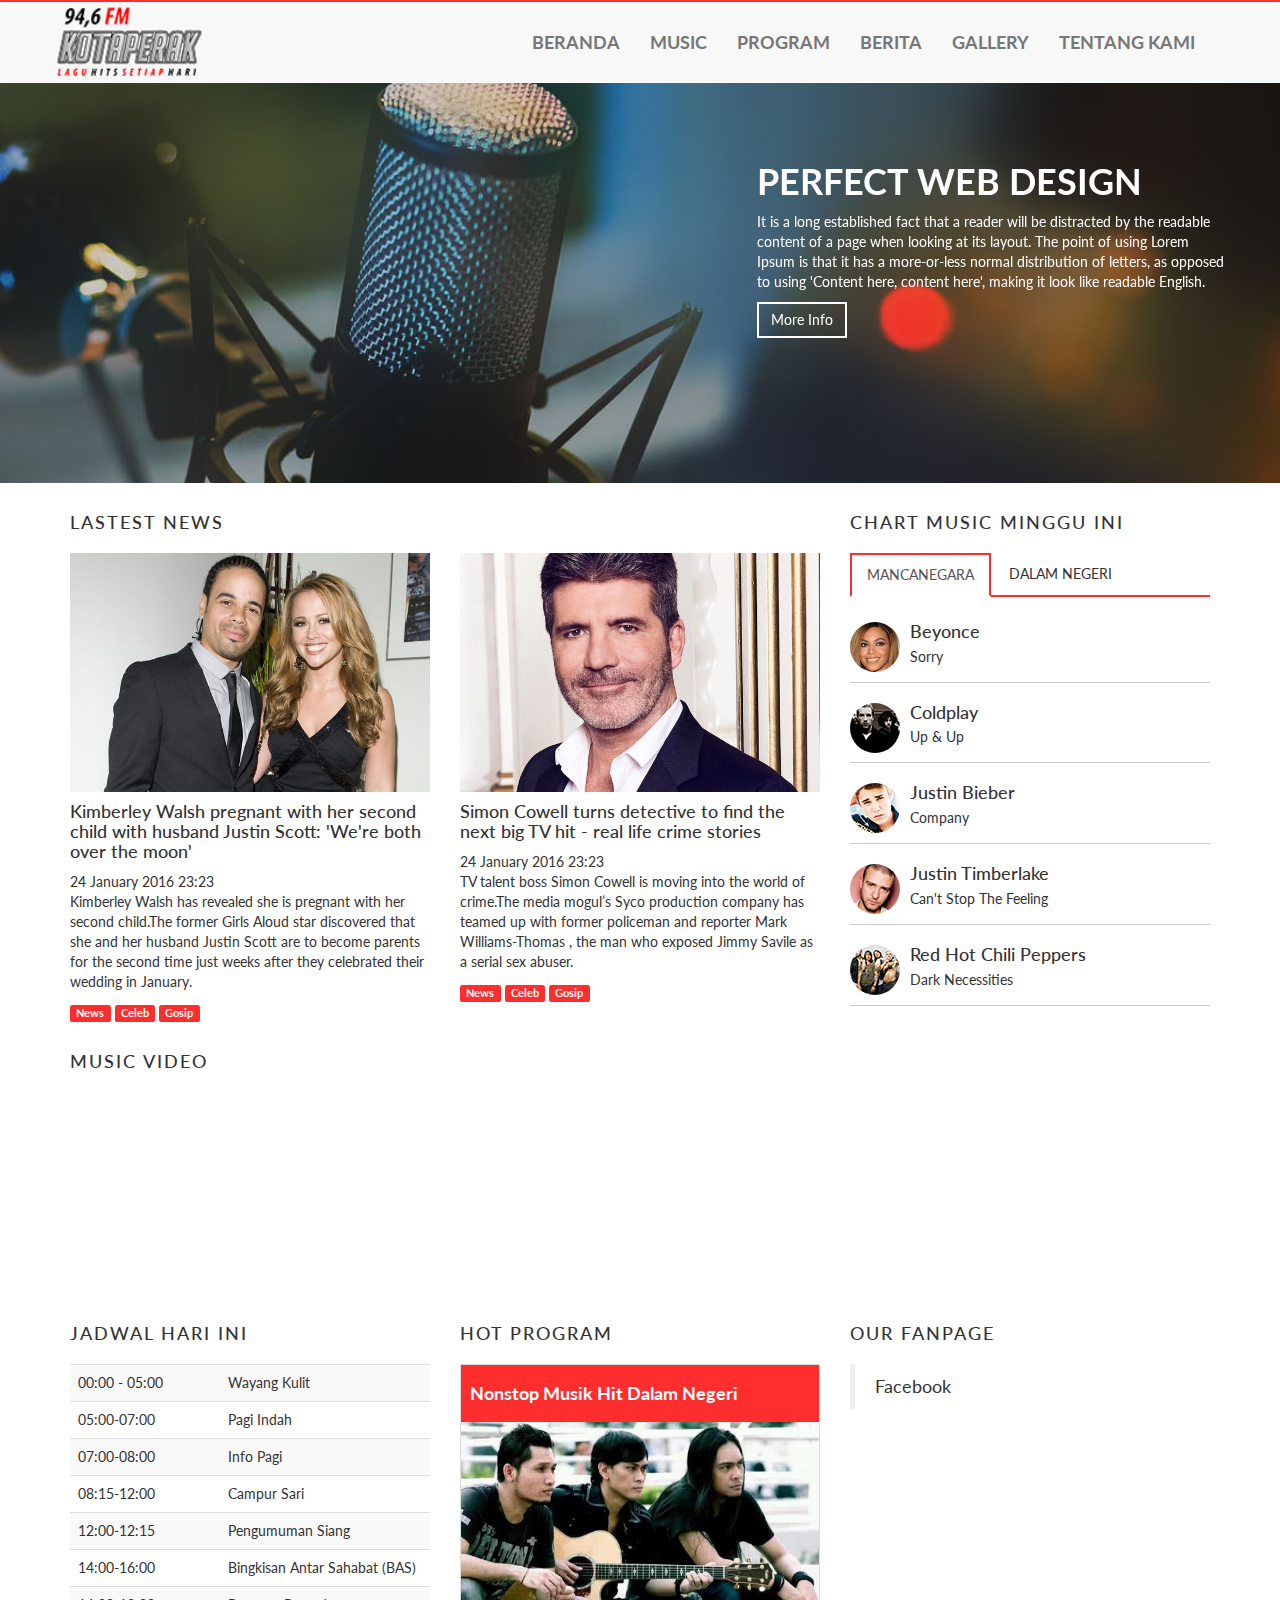
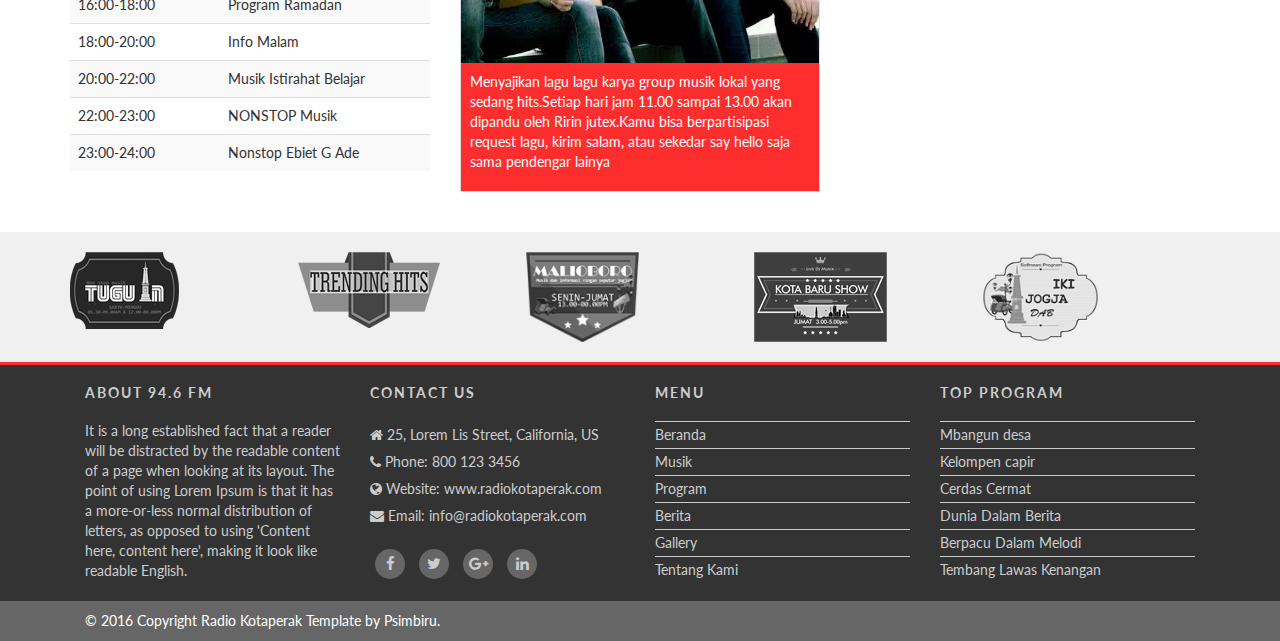
==== commit 4a7c2f3e: "#7" ====
--- a/index.html
+++ b/index.html
@@ -34,13 +34,13 @@
         </a>
 
         <div id="top-bar">
-            <div class="container">
+            <!-- <div class="container">
                 <ul class="pull-right">
                     <li><a href="#"><i class="fa fa-2x fa-facebook-square"></i></a></li>
                     <li><a href="#"><i class="fa fa-2x fa-twitter"></i></a></li>
                     <li><a href="#"><i class="fa fa-2x fa-instagram"></i></a></li>
                 </ul>
-            </div>
+            </div> -->
         </div>
 
         <div class="main-header">
@@ -92,7 +92,7 @@
                                 </div>
                             </div>
                         </div>
-                        <img src="asset/images/slider/1.jpg" />
+                        <img src="asset/images/slider/1.jpg" alt="slider" />
     	    		</li>
                     <li>
                         <div class="container">
@@ -108,7 +108,7 @@
                                 </div>
                             </div>
                         </div>
-                        <img src="asset/images/slider/2.jpg" />
+                        <img src="asset/images/slider/2.jpg" alt="slider" />
     	    		</li>
                     <li>
                         <div class="container">
@@ -124,7 +124,7 @@
                                 </div>
                             </div>
                         </div>
-                        <img src="asset/images/slider/3.jpg" />
+                        <img src="asset/images/slider/3.jpg" alt="slider" />
     	    		</li>
                     <li>
                         <div class="container">
@@ -140,7 +140,7 @@
                                 </div>
                             </div>
                         </div>
-                        <img src="asset/images/slider/4.jpg" />
+                        <img src="asset/images/slider/4.jpg" alt="slider" />
     	    		</li>
                 </ul>
             </div>
@@ -303,7 +303,7 @@
                                 <div class="media">
                                     <div class="media-left">
                                         <a href="#">
-                                            <img class="media-object img-circle" src="asset/images/chart/isyana.png">
+                                            <img class="media-object img-circle" src="asset/images/chart/isyana.png" alt="..." />
                                         </a>
                                     </div>
                                     <div class="media-body">
@@ -314,7 +314,7 @@
                                 <div class="media">
                                     <div class="media-left">
                                         <a href="#">
-                                            <img class="media-object img-circle" src="asset/images/chart/afgan.jpg">
+                                            <img class="media-object img-circle" src="asset/images/chart/afgan.jpg" alt="..." />
                                         </a>
                                     </div>
                                     <div class="media-body">
@@ -325,7 +325,7 @@
                                 <div class="media">
                                     <div class="media-left">
                                         <a href="#">
-                                            <img class="media-object img-circle" src="asset/images/chart/raisa.jpg">
+                                            <img class="media-object img-circle" src="asset/images/chart/raisa.jpg" alt="..." />
                                         </a>
                                     </div>
                                     <div class="media-body">
@@ -351,19 +351,19 @@
 
                 <div class="col-lg-4">
                     <div class="embed-responsive embed-responsive-16by9">
-                      <iframe width="560" height="315" src="https://www.youtube.com/embed/u8CMsQ-p1ls" frameborder="0" allowfullscreen></iframe>
+                      <iframe width="560" height="315" src="https://www.youtube.com/embed/u8CMsQ-p1ls" allowfullscreen></iframe>
                     </div>
                 </div>
 
                 <div class="col-lg-4">
                     <div class="embed-responsive embed-responsive-16by9">
-                      <iframe width="560" height="315" src="https://www.youtube.com/embed/I52XNMudQNA" frameborder="0" allowfullscreen></iframe>
+                      <iframe width="560" height="315" src="https://www.youtube.com/embed/I52XNMudQNA" allowfullscreen></iframe>
                     </div>
                 </div>
 
                 <div class="col-lg-4">
                     <div class="embed-responsive embed-responsive-16by9">
-                      <iframe width="420" height="315" src="https://www.youtube.com/embed/7xrxrEEGVdM" frameborder="0" allowfullscreen></iframe>
+                      <iframe width="420" height="315" src="https://www.youtube.com/embed/7xrxrEEGVdM" allowfullscreen></iframe>
                     </div>
                 </div>
             </div>
--- a/asset/css/style.css
+++ b/asset/css/style.css
@@ -59,7 +59,7 @@
 .breadcrumb {margin-bottom: 0;}
 
 #top-bar {
-    padding: 5px 0;
+    padding: 1px 0;
     background: #ff2e2e;
 }
 
@@ -406,7 +406,13 @@
 
 
 #our-programs {}
-#our-programs h4 {text-align: center;}
+#our-programs h4 {
+    text-align: center;
+}
+#our-programs h4 {
+    font-weight: 700;
+    font-size: 20px;
+}
 #our-programs .thumbnail {
     border-radius: 0;
     margin-bottom: 0;
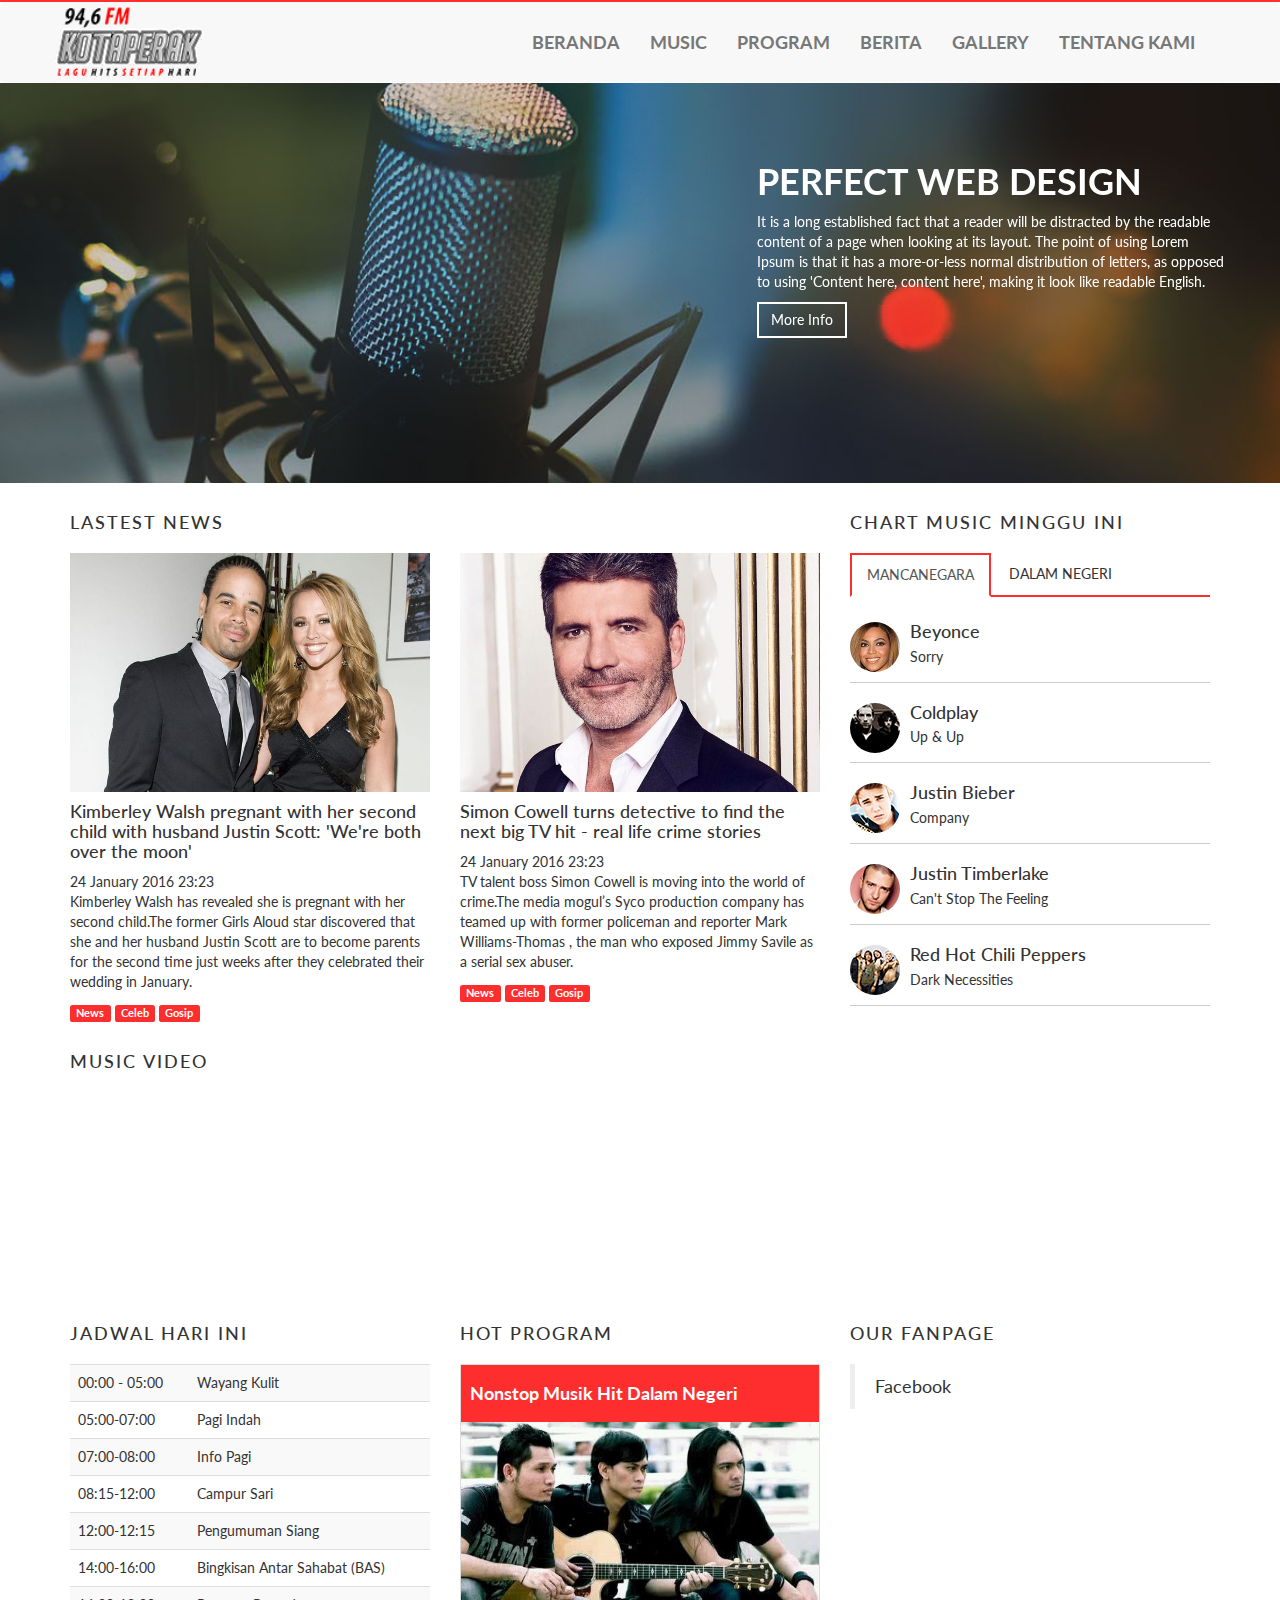
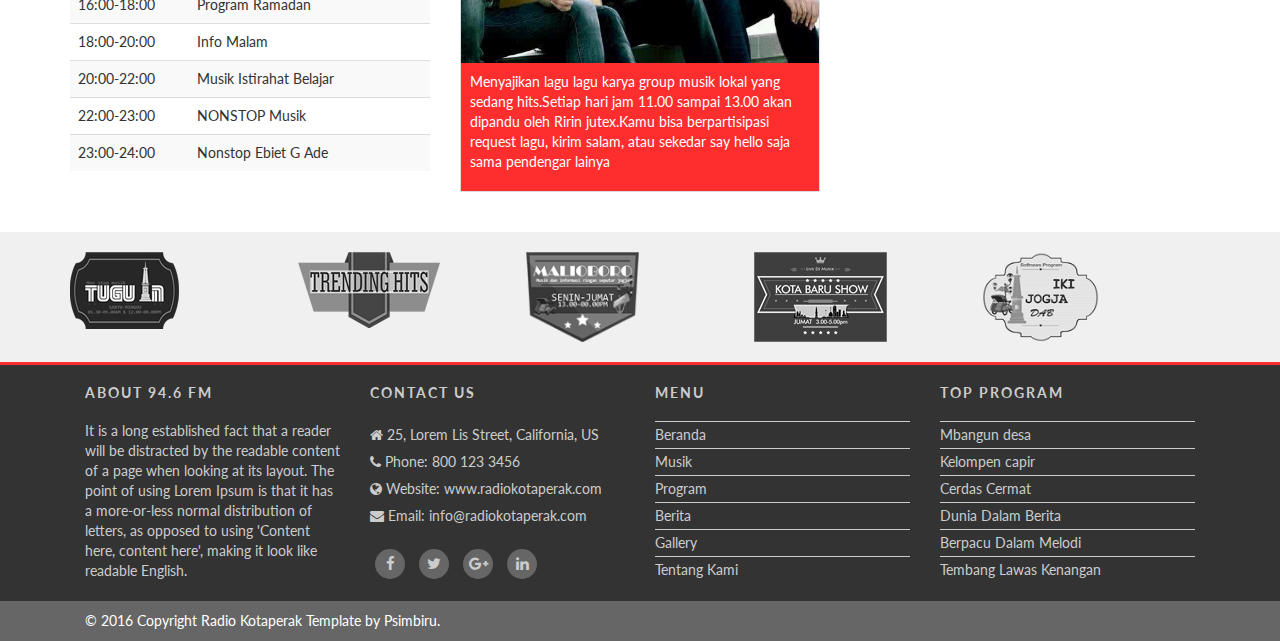
==== commit 0fa81332: "#8" ====
--- a/index.html
+++ b/index.html
@@ -263,7 +263,7 @@
                                 <div class="media">
                                     <div class="media-left">
                                         <a href="#">
-                                            <img class="media-object img-circle" src="asset/images/chart/rhcp.jpeg">
+                                            <img class="media-object img-circle" src="asset/images/chart/rhcp.jpeg" alt="..." />
                                         </a>
                                     </div>
                                     <div class="media-body">
@@ -279,7 +279,7 @@
                                 <div class="media">
                                     <div class="media-left">
                                         <a href="#">
-                                            <img class="media-object img-circle" src="asset/images/chart/melly.jpg">
+                                            <img class="media-object img-circle" src="asset/images/chart/melly.jpg" alt="..." />
                                         </a>
                                     </div>
                                     <div class="media-body">
@@ -291,7 +291,7 @@
                                 <div class="media">
                                     <div class="media-left">
                                         <a href="#">
-                                            <img class="media-object img-circle" src="asset/images/chart/maliq.jpg">
+                                            <img class="media-object img-circle" src="asset/images/chart/maliq.jpg" alt="..." />
                                         </a>
                                     </div>
                                     <div class="media-body">
@@ -378,7 +378,7 @@
                     <table class="table table-striped">
                         <tbody>
                             <tr>
-                                <td width="150">00:00 - 05:00</td>
+                                <td class="jam">00:00 - 05:00</td>
                                 <td>Wayang Kulit</td>
                             </tr>
                             <tr>
